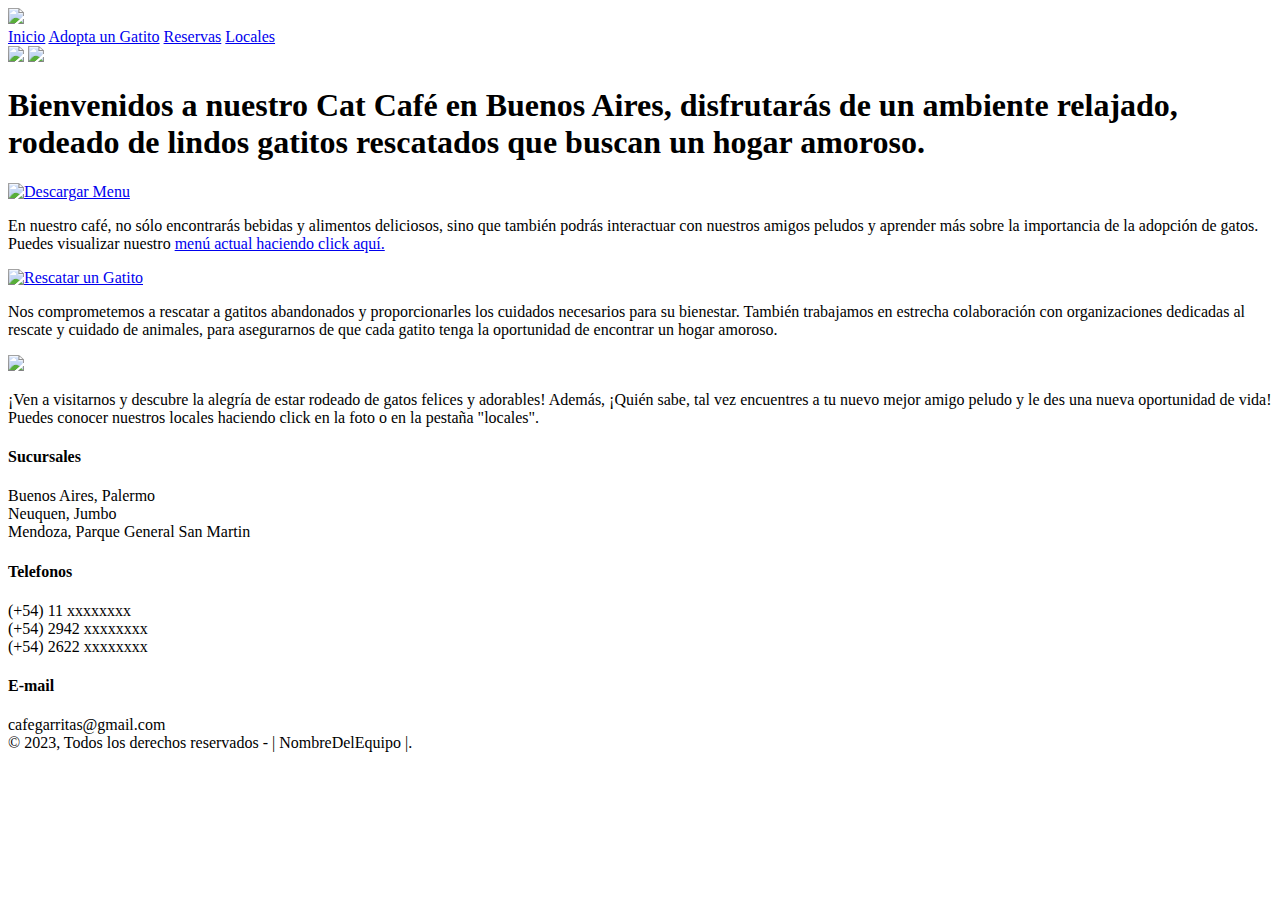
==== index.html @ 79d44fd5 "arreglos cambio index" ====
<!DOCTYPE html>
<html lang="es">
    <head>
        <meta charset="UTF-8">
        <meta http-equiv="X-UA-Compatible" content="IE=edge">
        <meta name="viewport" content="width=device-width, initial-scale=1.0">
        <title>Café Garritas</title>
        <link rel="stylesheet" href="../Cafe-garritas/CSS/indexnuevostyle.css">
        <link rel="stylesheet" href="../Cafe-garritas/CSS/footer.css">
        <link rel="import" href="../Cafe-garritas/HTML/enlaces.html">
        <link rel="icon" href="../Cafe-garritas/IMAGENES/Logoyfondo/Cafe garritas logo-03.svg">
        <script src="https://kit.fontawesome.com/271c47cd47.js" crossorigin="anonymous"></script>
        <!-- con este script podemos utilizar la libreria de iconos de fontawesome-->
        <script src="../Cafe-garritas/JS/main.js"></script>
    </head>

    <body>
        <nav> 
            <div class="logo"> <a href="./index.html"><img src="../Cafe-garritas/IMAGENES/Logoyfondo/Cafe garritas logo-03.svg"></a></div>
            <div class="barnav">
                <a class="nav-link" href="./index.html">Inicio</a>
                <a class="nav-link" href="./HTML/adoptame.html">Adopta un Gatito</a>
                <a class="nav-link" href="./HTML/reservas.html">Reservas</a>
                <a class="nav-link" href="./HTML/locales.html">Locales</a>
            </div>
        </nav>

        <div class="contenedorgrande">
            <div id="banner1" class="banner1">
                <img id="logoinicio" class="logoinicio" src="../Cafe-garritas/IMAGENES/Logoyfondo/Cafe garritas logo blanco-06.svg">
                <img id="gato1" class="gato1" src="../Cafe-garritas/IMAGENES/dueno-acariciando-adorable-gato.jpg">
                <div class="bienvenidos">
                    <h1>Bienvenidos a nuestro Cat Café en Buenos Aires, disfrutarás de un ambiente relajado, rodeado de lindos gatitos rescatados que buscan un hogar amoroso.</h1>
                </div>
            </div>

            <section>
                <a href="https://drive.google.com/file/d/1ACg2lAIp8RZj_QJq9nRgMlezC_q8UpEC/view?usp=sharing" download target="_blank">
                    <img id="gato2" class="gato2" src="../Cafe-garritas/IMAGENES/mujer-jugando-gato-callejero.jpg" alt="Descargar Menu">
                </a>
                <div class="infoindex">
                    <p>En nuestro café, no sólo encontrarás bebidas y alimentos deliciosos,
                        sino que también podrás interactuar con nuestros amigos peludos y 
                        aprender más sobre la importancia de la adopción de gatos.
                        Puedes visualizar nuestro <a href="https://drive.google.com/file/d/1ACg2lAIp8RZj_QJq9nRgMlezC_q8UpEC/view?usp=sharing" download target="_blank">menú actual haciendo click aquí.</a>
                    </p>
                </div>
            </section>

            <section>
                <a href="../Cafe-garritas/HTML/adoptame.html" target="blank">
                    <img id="gato3" class="gato3" src="../Cafe-garritas/IMAGENES/vista-lateral-lindo-gato-sentado-junto-adoptarme-firmar.jpg" alt="Rescatar un Gatito">
                </a>
                <div class="infoindex">
                    <p> Nos comprometemos a rescatar a gatitos abandonados y proporcionarles los cuidados necesarios para su bienestar. 
                        También trabajamos en estrecha colaboración con organizaciones dedicadas al rescate y cuidado de animales, 
                        para asegurarnos de que cada gatito tenga la oportunidad de encontrar un hogar amoroso.
                    </p>
                </div>
            </section>

            <div id="banner2" class="banner2">
                <a href="../Cafe-garritas/HTML/locales.html" target="_blank">
                    <img id="gato4" class="gato4" src="../Cafe-garritas/IMAGENES/adorable-gatito-blanco-negro-pared-monocromatica-detras-ella.jpg">
                </a>
                <div class="info4">
                    <p> ¡Ven a visitarnos y descubre la alegría de estar rodeado de gatos felices y adorables! Además,
                        ¡Quién sabe, tal vez encuentres a tu nuevo mejor amigo peludo y le des una nueva oportunidad de vida!
                        Puedes conocer nuestros locales haciendo click en la foto o en la pestaña "locales".
                    </p>
                </div>
            </div

        </div>
    </div>

        <!-- Pie de Pagina -->

        <footer class="footer-pie"> 

            <div clase="footer-redes">
                <div class="main-redes">
                    <a href="https://www.facebook.com/happycatgr/photos/"><i class="fa-brands fa-facebook"></i></a>
                    <a href="https://twitter.com/nekocatcafe?lang=es"><i class="fa-brands fa-twitter"></i></a>
                    <a href="https://www.instagram.com/catcafeoficial/"><i class="fa-brands fa-instagram"></i></a>
                    <a href="https://api.whatsapp.com/send?phone=+54xxxx"><i class="fa-brands fa-whatsapp"></i></a>
                </div>
            </div>

            <div clase="footer-datos">
                <div class="main-datos">
                
                    <div class="footer-columna">
                        <h4>Sucursales</h4>
                        <span><i class="fa-solid fa-location-dot"></i> Buenos Aires, Palermo</span><br>
                        <span><i class="fa-solid fa-location-dot"></i>Neuquen, Jumbo</span><br>
                        <span><i class="fa-solid fa-location-dot"></i>Mendoza, Parque General San Martin</span>
                    </div>
                    <div class="footer-columna">
                        <h4>Telefonos</h4>
                        <span><i class="fa-solid fa-phone"></i>(+54) 11 xxxxxxxx</span><br>
                        <span><i class="fa-solid fa-phone"></i>(+54) 2942 xxxxxxxx</span><br>
                        <span><i class="fa-solid fa-phone"></i>(+54) 2622 xxxxxxxx</span>
                    </div>
                    <div class="footer-columna">
                        <h4>E-mail</h4>
                        <span><i class="fa-solid fa-envelope"></i>cafegarritas@gmail.com</span>
                    </div>
                </div>
                
            </div>

            <div class="footer-copy">
                &copy; 2023, Todos los derechos reservados - | NombreDelEquipo |.
            </div>
        </footer>

    <script src="../Cafe-garritas/JS/indexprueba.js"></script>
    </body>

</html>
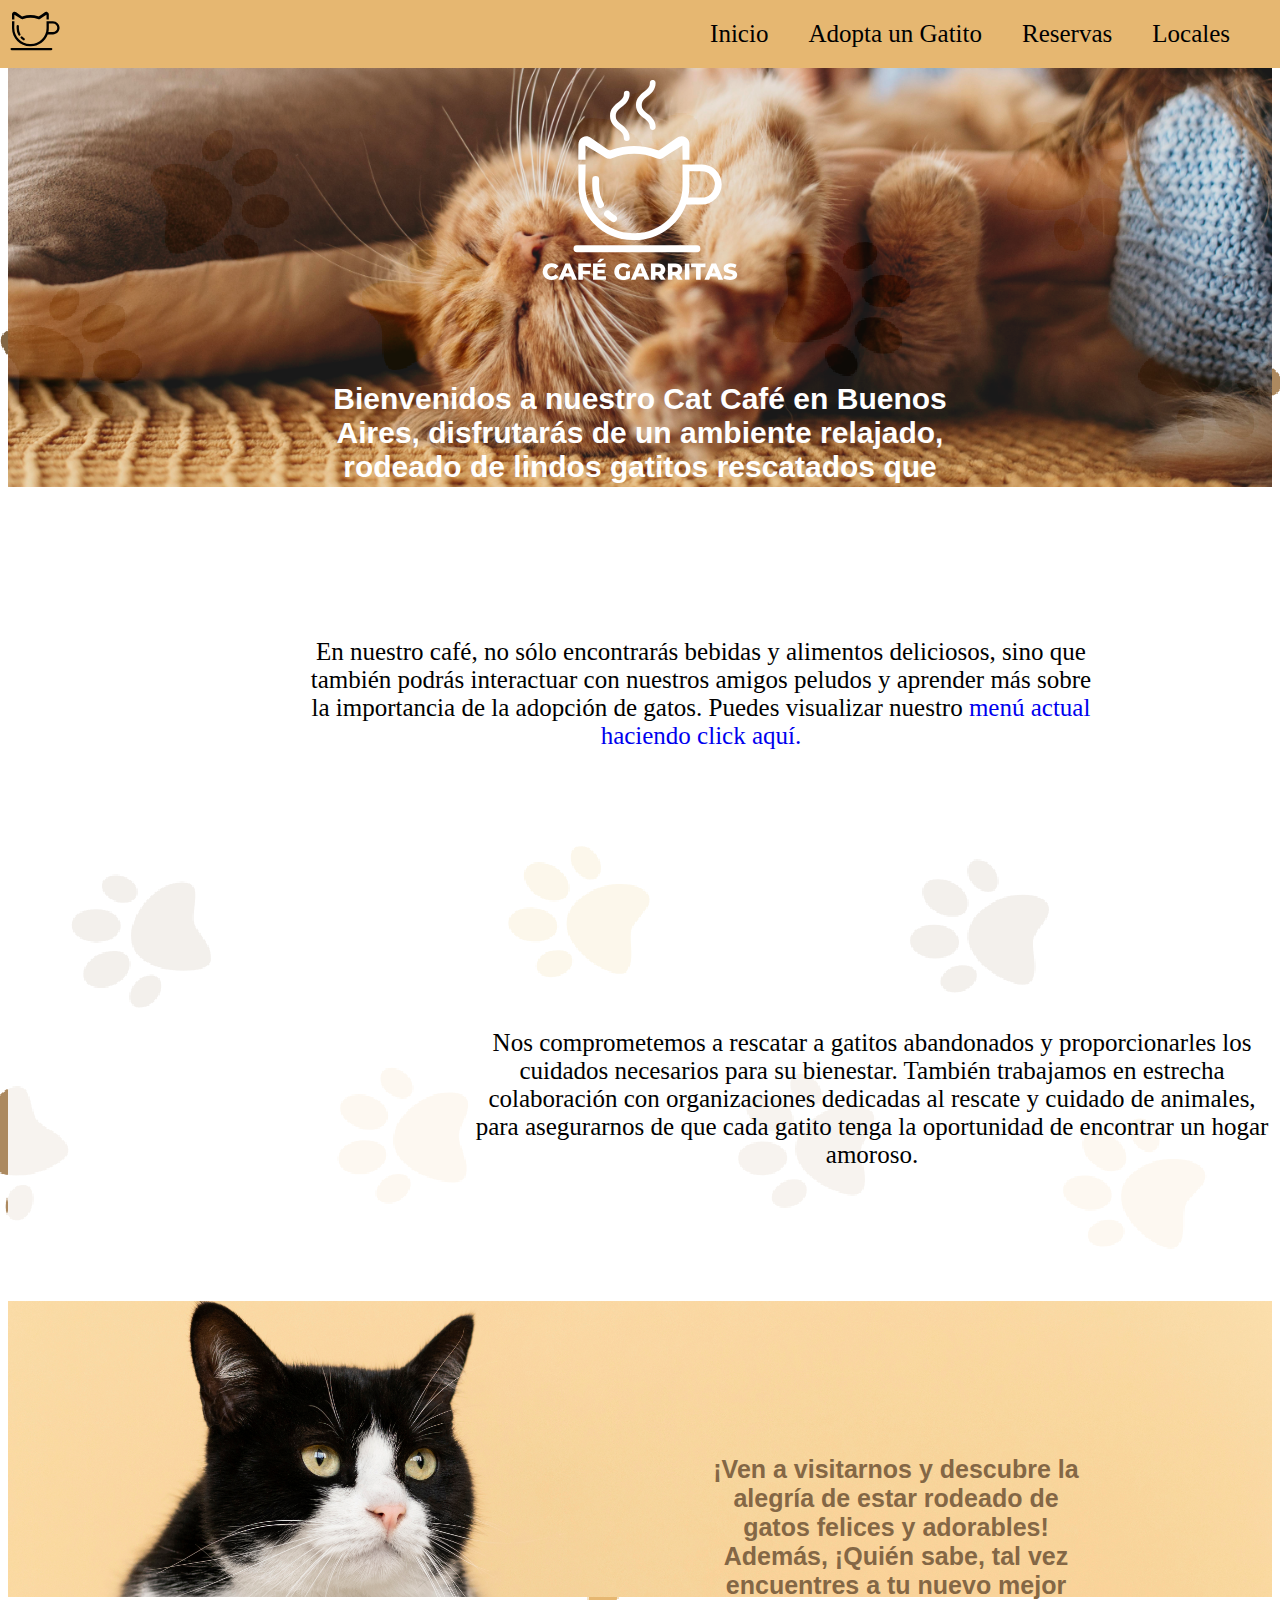
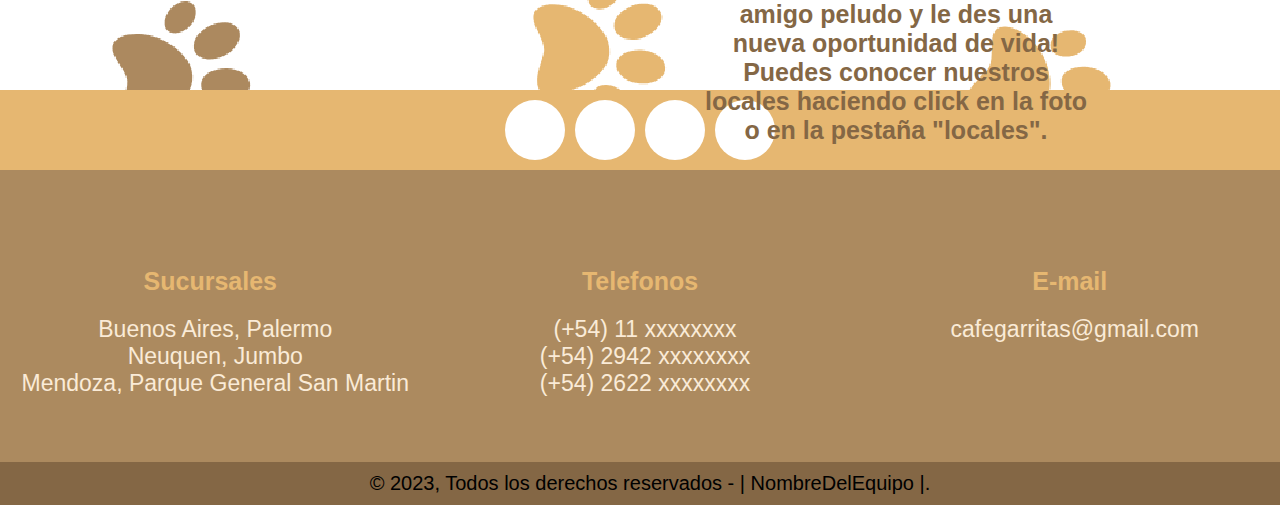
==== commit 37272b92: "arreglos de enlaces" ====
--- a/index.html
+++ b/index.html
@@ -5,18 +5,18 @@
         <meta http-equiv="X-UA-Compatible" content="IE=edge">
         <meta name="viewport" content="width=device-width, initial-scale=1.0">
         <title>Café Garritas</title>
-        <link rel="stylesheet" href="../Cafe-garritas/CSS/indexnuevostyle.css">
-        <link rel="stylesheet" href="../Cafe-garritas/CSS/footer.css">
-        <link rel="import" href="../Cafe-garritas/HTML/enlaces.html">
-        <link rel="icon" href="../Cafe-garritas/IMAGENES/Logoyfondo/Cafe garritas logo-03.svg">
+        <link rel="stylesheet" href="./CSS/indexnuevostyle.css">
+        <link rel="stylesheet" href="./CSS/footer.css">
+        <link rel="import" href="./HTML/enlaces.html">
+        <link rel="icon" href="./IMAGENES/Logoyfondo/Cafe garritas logo-03.svg">
         <script src="https://kit.fontawesome.com/271c47cd47.js" crossorigin="anonymous"></script>
         <!-- con este script podemos utilizar la libreria de iconos de fontawesome-->
-        <script src="../Cafe-garritas/JS/main.js"></script>
+        <script src="./JS/main.js"></script>
     </head>
 
     <body>
         <nav> 
-            <div class="logo"> <a href="./index.html"><img src="../Cafe-garritas/IMAGENES/Logoyfondo/Cafe garritas logo-03.svg"></a></div>
+            <div class="logo"> <a href="./index.html"><img src="./IMAGENES/Logoyfondo/Cafe garritas logo-03.svg"></a></div>
             <div class="barnav">
                 <a class="nav-link" href="./index.html">Inicio</a>
                 <a class="nav-link" href="./HTML/adoptame.html">Adopta un Gatito</a>
@@ -27,8 +27,8 @@
 
         <div class="contenedorgrande">
             <div id="banner1" class="banner1">
-                <img id="logoinicio" class="logoinicio" src="../Cafe-garritas/IMAGENES/Logoyfondo/Cafe garritas logo blanco-06.svg">
-                <img id="gato1" class="gato1" src="../Cafe-garritas/IMAGENES/dueno-acariciando-adorable-gato.jpg">
+                <img id="logoinicio" class="logoinicio" src="./IMAGENES/Logoyfondo/Cafe garritas logo blanco-06.svg">
+                <img id="gato1" class="gato1" src="./IMAGENES/dueno-acariciando-adorable-gato.jpg">
                 <div class="bienvenidos">
                     <h1>Bienvenidos a nuestro Cat Café en Buenos Aires, disfrutarás de un ambiente relajado, rodeado de lindos gatitos rescatados que buscan un hogar amoroso.</h1>
                 </div>
@@ -36,7 +36,7 @@
 
             <section>
                 <a href="https://drive.google.com/file/d/1ACg2lAIp8RZj_QJq9nRgMlezC_q8UpEC/view?usp=sharing" download target="_blank">
-                    <img id="gato2" class="gato2" src="../Cafe-garritas/IMAGENES/mujer-jugando-gato-callejero.jpg" alt="Descargar Menu">
+                    <img id="gato2" class="gato2" src="./IMAGENES/mujer-jugando-gato-callejero.jpg" alt="Descargar Menu">
                 </a>
                 <div class="infoindex">
                     <p>En nuestro café, no sólo encontrarás bebidas y alimentos deliciosos,
@@ -48,8 +48,8 @@
             </section>
 
             <section>
-                <a href="../Cafe-garritas/HTML/adoptame.html" target="blank">
-                    <img id="gato3" class="gato3" src="../Cafe-garritas/IMAGENES/vista-lateral-lindo-gato-sentado-junto-adoptarme-firmar.jpg" alt="Rescatar un Gatito">
+                <a href="./HTML/adoptame.html" target="blank">
+                    <img id="gato3" class="gato3" src="./IMAGENES/vista-lateral-lindo-gato-sentado-junto-adoptarme-firmar.jpg" alt="Rescatar un Gatito">
                 </a>
                 <div class="infoindex">
                     <p> Nos comprometemos a rescatar a gatitos abandonados y proporcionarles los cuidados necesarios para su bienestar. 
@@ -60,8 +60,8 @@
             </section>
 
             <div id="banner2" class="banner2">
-                <a href="../Cafe-garritas/HTML/locales.html" target="_blank">
-                    <img id="gato4" class="gato4" src="../Cafe-garritas/IMAGENES/adorable-gatito-blanco-negro-pared-monocromatica-detras-ella.jpg">
+                <a href="./HTML/locales.html" target="_blank">
+                    <img id="gato4" class="gato4" src="./IMAGENES/adorable-gatito-blanco-negro-pared-monocromatica-detras-ella.jpg">
                 </a>
                 <div class="info4">
                     <p> ¡Ven a visitarnos y descubre la alegría de estar rodeado de gatos felices y adorables! Además,
@@ -115,7 +115,7 @@
             </div>
         </footer>
 
-    <script src="../Cafe-garritas/JS/indexprueba.js"></script>
+    <script src="./JS/indexprueba.js"></script>
     </body>
 
 </html>--- a/CSS/indexnuevostyle.css
+++ b/CSS/indexnuevostyle.css
@@ -0,0 +1,192 @@
+
+@import url(../CSS/galeria.css);
+@import url(../CSS/nav.css);
+@import url(../CSS/footer.css);
+@import url(../CSS/locales.css);
+
+body {
+    background-image: url(../IMAGENES/Logoyfondo/Cafe\ garritas\ fondo_Mesa\ de\ trabajo\ 1.svg) ;
+    background-size: cover;
+    background-position: center center;
+    background-repeat: repeat;
+    z-index: 0;
+}
+
+section {
+    height: 45vh;
+    display: flex;
+    justify-content: center;
+    align-items: center;
+    background-color: rgba(255, 255, 255, 0.9);
+}
+
+section .infoindex {
+    width: 100%;
+    max-width: 800px;
+    margin: 0 auto;
+}
+
+.infoindex p {
+    font-family: 'Patrick Hand', cursive;
+    font-size: 25px;
+    text-align: center;
+}
+
+div.infoindex p a {
+    font-family: 'Patrick Hand', cursive;
+    text-decoration: none;
+}
+
+.gato1 {
+    max-width: 100%;
+    position: relative;
+    opacity: 0.9;
+    z-index: 1;
+}
+
+.logoinicio {
+    display: block;
+    position: absolute;
+    z-index: 2;
+    height: 200px;
+    top: 5rem;
+    left: 50%;
+    transform: translateX(-50%);
+}
+
+div h1 {
+    font-family: 'Montserrat', sans-serif;
+    display: flex;
+    position: absolute;
+    top: 50%;
+    left: 50%;
+    transform: translate(-50%, -100%);
+    color: white;
+    font-size: 30px;
+    font-weight: 900;
+    text-align: center;
+    z-index: 3;
+}
+
+section img {
+    width: 100%;
+    max-width: 600px;
+    margin: 0 auto;
+}
+
+.gato4 {
+    max-width: 100%;
+    height: auto;
+    position: relative;
+    z-index: 1;
+}
+
+div.info4 {
+    font-family: 'Montserrat', sans-serif;
+    display: flex;
+    position: absolute;
+    top: 140%;
+    left: 70%;
+    transform: translate(-50%, 50%);
+    color: #846745;
+    font-size: 25px;
+    font-weight: 900;
+    text-align: center;
+    z-index: 3;
+}
+
+/**ESTILOS PARA EL SCRIPT**/
+.gato2 {
+    position: relative;
+    left: -50px;
+    opacity: 0;
+}
+
+.efecto-gato2 {
+    left: 0px;
+    opacity: 1;
+    transition: 1s linear;
+}
+
+.gato3 {
+    transform: scale(0.5);
+    opacity: 0;
+}
+
+.efecto-gato3 {
+    transform: scale(1);
+    opacity: 1;
+    transition: 1s linear;
+}
+
+/* Estilos para pantallas de celulares */
+@media only screen and (max-width: 800px) {
+
+    .gato1 {
+        margin-top: 68px;
+        max-width: 100%;
+        height: auto;
+    }
+
+    .logoinicio {
+        height: 100px;
+    }
+    section .infoindex {
+        width: 300%;
+        max-width: 200px;
+        margin: 0 auto;        
+    }
+    section .infoindex p {
+        font-size: 15px;
+    }
+  
+    div h1 {
+        top: 26%;
+        font-size: 15px;
+    }
+    
+    section img {
+        max-width: 90%;
+    }
+    
+    div.info4 {
+        top: 114%;
+        font-size: 11px;
+    }
+}
+@media only screen and (max-width: 600px) {
+    .gato1 {
+        margin-top: 137px;
+        max-width: 100%;
+        height: auto;
+    }
+
+    .logoinicio {
+        margin-top: 68px;
+        height: 80px;
+    }
+    section .infoindex {
+        width: 300%;
+        max-width: 200px;
+        margin: 0 auto;        
+    }
+    section .infoindex p {
+        font-size: 10px;
+    }
+  
+    div h1 {
+        top: 27%;
+        font-size: 10px;
+    }
+    
+    section img {
+        max-width: 90%;
+    }
+
+    div.info4 {
+        top: 116%;
+        font-size: 8px;
+    }
+
+   
+}--- a/CSS/footer.css
+++ b/CSS/footer.css
@@ -0,0 +1,112 @@
+
+
+.footer-pie{
+    margin: -1%;
+    margin-top: 7%;
+    padding: 0;
+    font-family:'Montserrat', sans-serif;
+    display: grid;
+    grid-template-columns: repeat( 1fr);
+    grid-template-rows: auto;
+    grid-gap: none;
+    
+}
+
+/*botones de redes*/
+
+.main-redes{
+    background: #E6B771;
+    width: 100%;
+    display: flex;
+    justify-content:center;
+    padding: 10px 0;
+    
+    
+}
+
+.main-redes a{
+    background-color: white;
+    color: #E6B771;
+    font-size: 30px;
+    border-radius: 50%;
+    padding: 10px;
+    margin: 0 5px;
+    display: flex;
+    justify-content: center;
+    align-items: center;
+    width: 40px;
+    height: 40px;
+    text-decoration: none;
+}   
+
+.main-redes a:hover{
+    background:#846745;
+    color: white;
+    cursor: pointer;
+    font-size: 60px;
+    transition: .7s ease;
+}
+
+/*datos del cafe*/
+
+.main-datos{
+    width: 100%;
+    background: #AC8A5F;
+    color: antiquewhite;
+    padding: 5% 0;
+    display: flex;
+    flex-wrap: wrap;
+}
+
+.footer-columna{
+    width: calc(100% / 3);
+    text-align: center;
+}
+
+.footer-columna i{
+    padding: 5px;
+}
+
+h4{
+    color: #E6B771;
+    font-size: 25px;
+    text-align: center;
+    margin-bottom: 20px;
+}
+
+/*copy*/
+
+.footer-copy{
+    width: 100%;
+    background-color: #846745;
+    padding: 5px;
+    text-align: center;
+}
+
+/*hacerlo responsivo*/
+
+@media  screen and (max-width: 700px){
+    .footer-columna{
+        width: calc(100% / 1);
+        text-align: center;
+    }
+
+    .footer-columna span{
+        font-size: 20px;
+    }
+      
+}
+
+@media screen and (min-width: 1000px){
+    .footer-copy{
+        padding: 10px;
+        font-size: 20px;
+    }
+
+    .main-datos{
+        font-size: 23px;
+    }
+    
+}
+    
+
